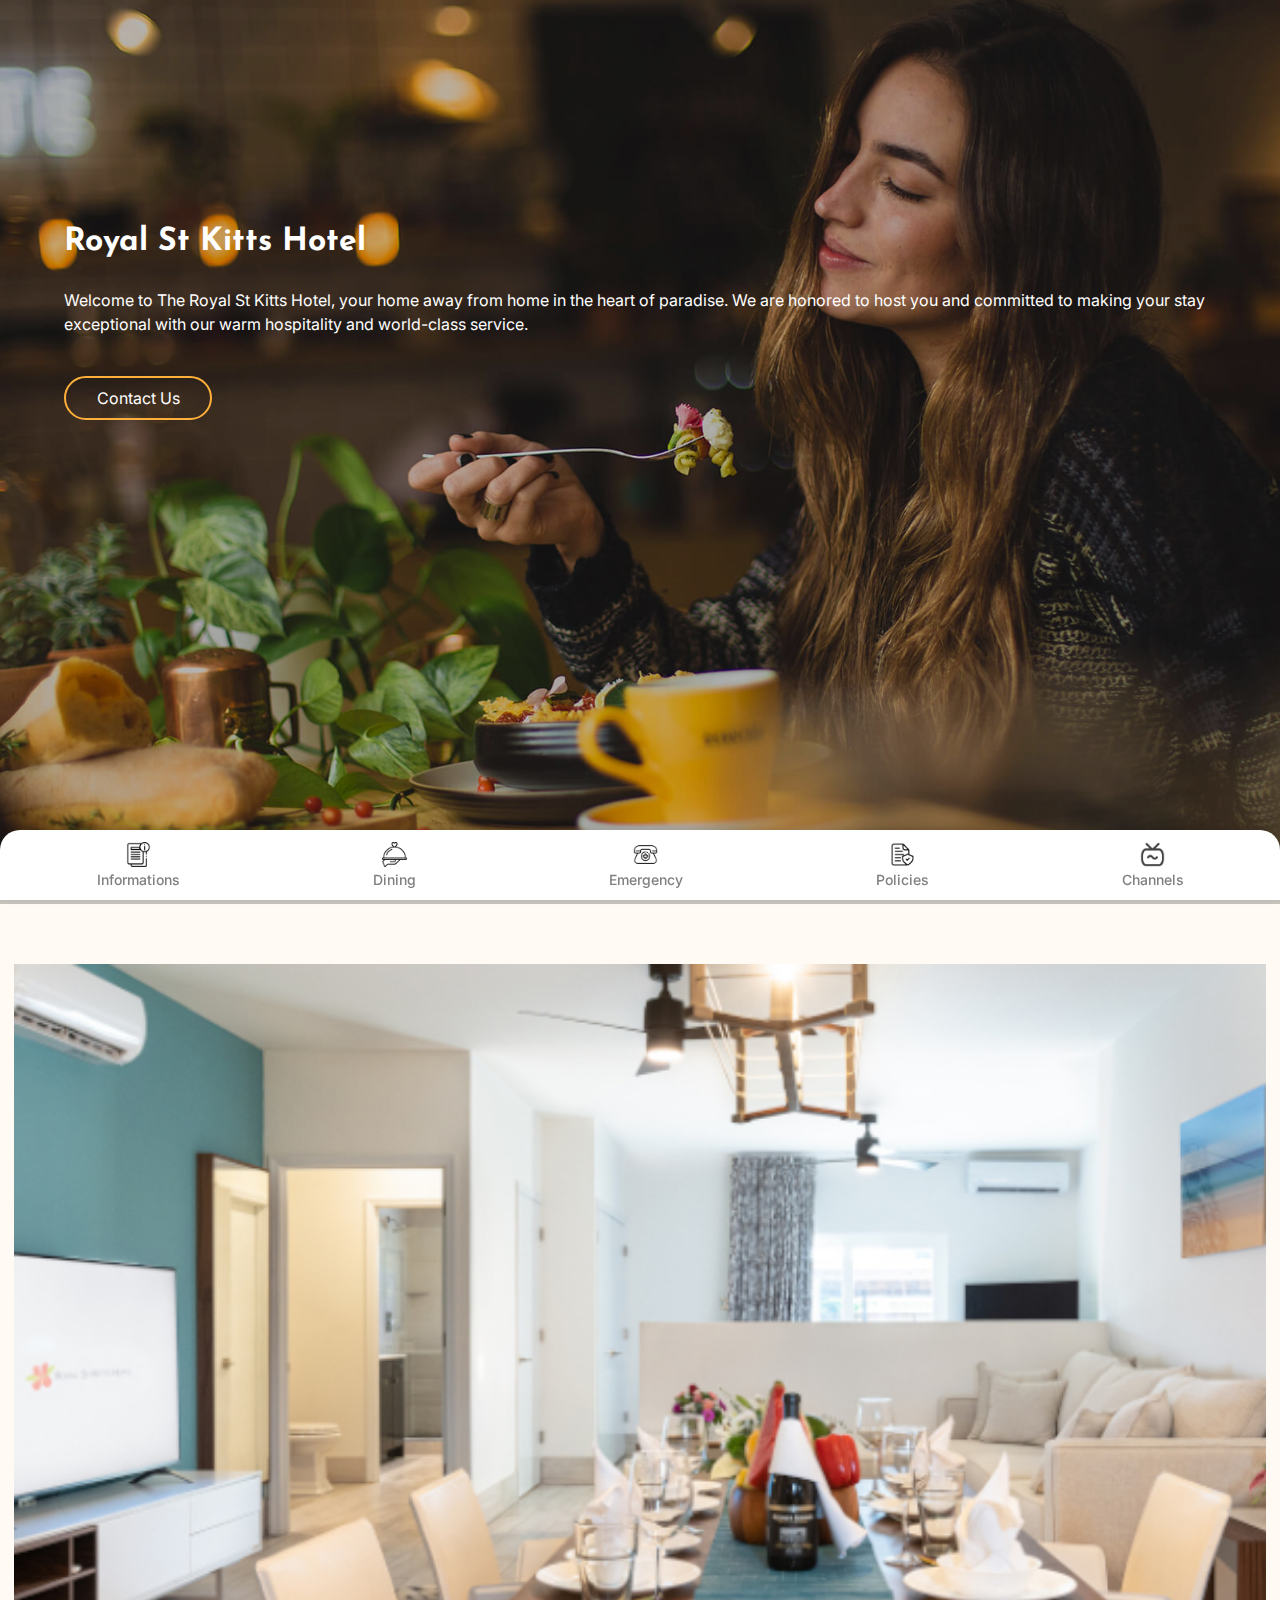
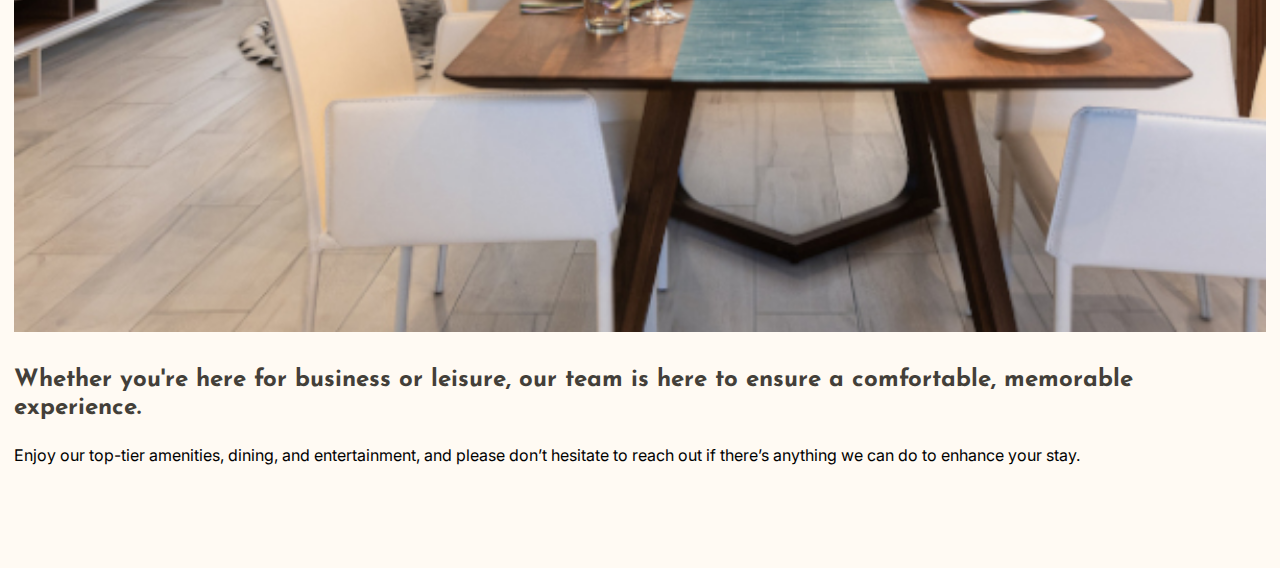
==== index.html @ 3b456466 "Added HTML and IMG files" ====
<!DOCTYPE html>
<html lang="en">
<head>
    <meta charset="UTF-8">
    <meta name="viewport" content="width=device-width, initial-scale=1.0">
    <title>Bottom Navigation</title>
    <style>
        @import url('https://fonts.googleapis.com/css2?family=Inter:ital,opsz,wght@0,14..32,100..900;1,14..32,100..900&family=Josefin+Sans:ital,wght@0,100..700;1,100..700&display=swap');
        * {
            margin: 0;
            padding: 0;
            box-sizing: border-box;
        }

        p{
            line-height: 26px;
        }
        body {
            font-family: "Inter", serif;
            display: flex;
            flex-direction: column;
            justify-content: flex-end;
            min-height: 100vh;
            background-color:#fffaf3;
            padding-bottom: 40px;
        }
        h1,h2,h3,h4{
            font-family: "Josefin Sans", serif;
        }

        .bottom-nav {
            position: fixed;
            bottom: 0;
            left: 0;
            width: 100%;
            background: white;
            display: flex;
            justify-content: space-around;
            align-items: center;
            padding: 12px 0;
            box-shadow: 0 -2px 10px rgba(0, 0, 0, 0.1);
            border-radius: 20px 20px 0 0;
        }

        .nav-item {
            display: flex;
            flex-direction: column;
            align-items: center;
            text-decoration: none;
            color: gray;
            font-size: 14px;
            font-weight: 500;
        }

        .nav-item img {
            width: 25px;
            height: auto;
            margin-bottom: 4px;
        }

        .active {
            color: black;
            font-weight: bold;
        }
        .banner img{
            height: 100vh;
            width: 100%;
            object-fit: cover;
        }
        .banner {
    position: relative;
}

.banner:before {
    position: absolute;
    width: 100%;
    height: 100%;
    content: '';
    background-color: #00000038;
}

.banner .text-container {
    position: absolute;
    top: 25%;
    left: 5%;
    right: 5%;
    color: #ffff;
}

.banner .text-container h1 {
    margin-bottom: 30px;
}
.banner .text-container p {
    line-height: 24px;
    margin-bottom: 40px;
}
a.primary-btn {
    border: solid 2px #ffb03b;
    padding: 10px 24px;
    color: #fff;
    text-decoration: none;
    border-radius: 26px;
    min-width: 148px;
    display: inline-block;
    text-align: center;
}
.about {
    padding: 60px 14px;
}
.about img {
    width: 100%;
    margin-bottom: 30px;
}

.about h2 {
    line-height: 28px;
    color: #433f39;
    margin-bottom: 20px;
}
    </style>
</head>
<body>

    <div class="banner">
        <img src="./img/banner.jpg" alt="">
        <div class="text-container">
            <h1>Royal St  Kitts Hotel</h1>
            <p>Welcome to The Royal St  Kitts Hotel, your home away from home in the heart of paradise. We are honored to host you and committed to making your stay exceptional with our warm hospitality and world-class service.</p>
            <a class="primary-btn" href="#">Contact Us</a>
        </div>
    </div>
    <div class="bottom-nav">
        <a href="#" class="nav-item">
            <img src="/img/info.png" alt="">
                          <span>Informations</span>
        </a>
        <a href="#" class="nav-item">
            <img src="/img/dinner.png" alt="">
              
            <span>Dining</span>
        </a>
        <a href="#" class="nav-item">
            <img src="/img/emergency.png" alt="">
            <span>Emergency</span>
        </a>
        <a href="#" class="nav-item">
            <img src="/img/insurance.png" alt="">
            <span>Policies</span>
        </a>
        <a href="#" class="nav-item">
            <img src="/img/tv.png" alt="">
            <span>Channels</span>
        </a>
    </div>

    <div class="about">
        <img src="/img/about.jpg" alt="">
        <h2>Whether you're here for business or leisure, our team is here to ensure a comfortable, memorable experience. 
        </h2>
        <p>Enjoy our top-tier amenities, dining, and entertainment, and please don’t hesitate to reach out if there’s anything we can do to enhance your stay.</p>
    </div>

</body>
</html>
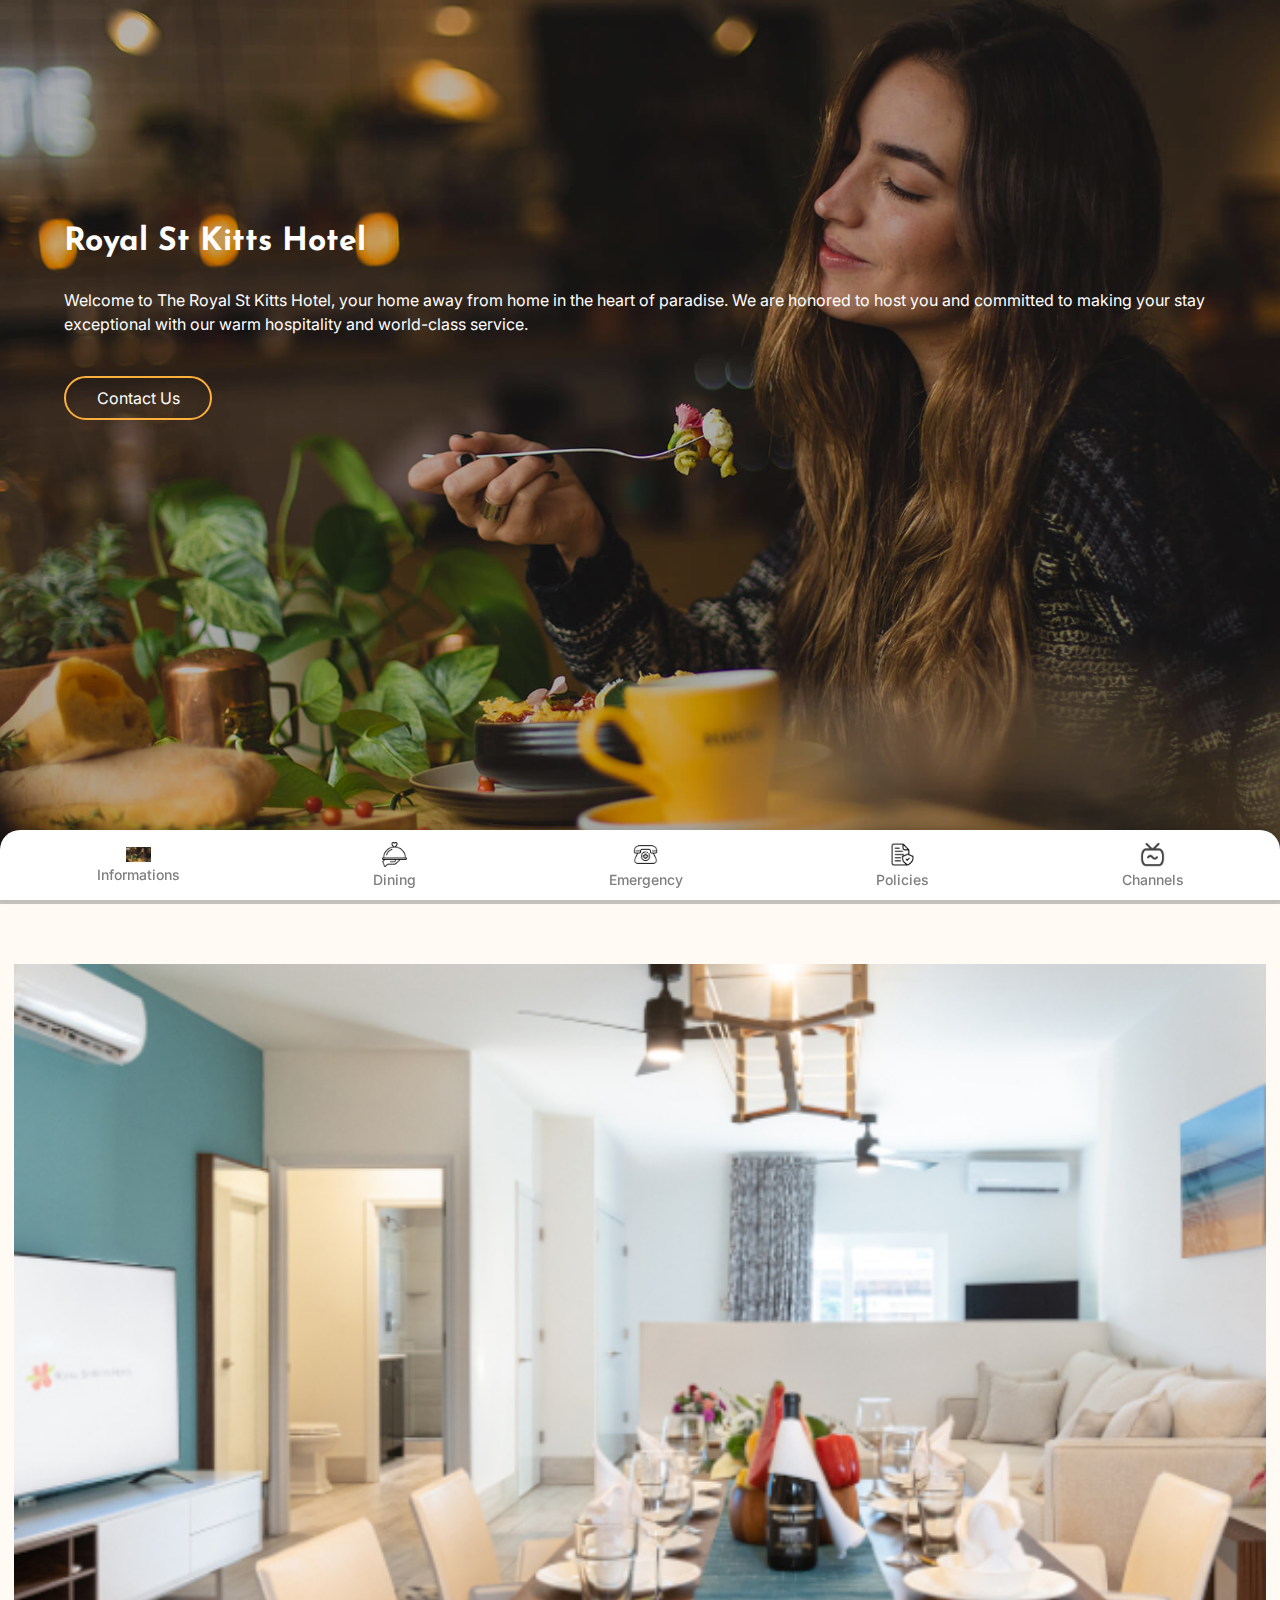
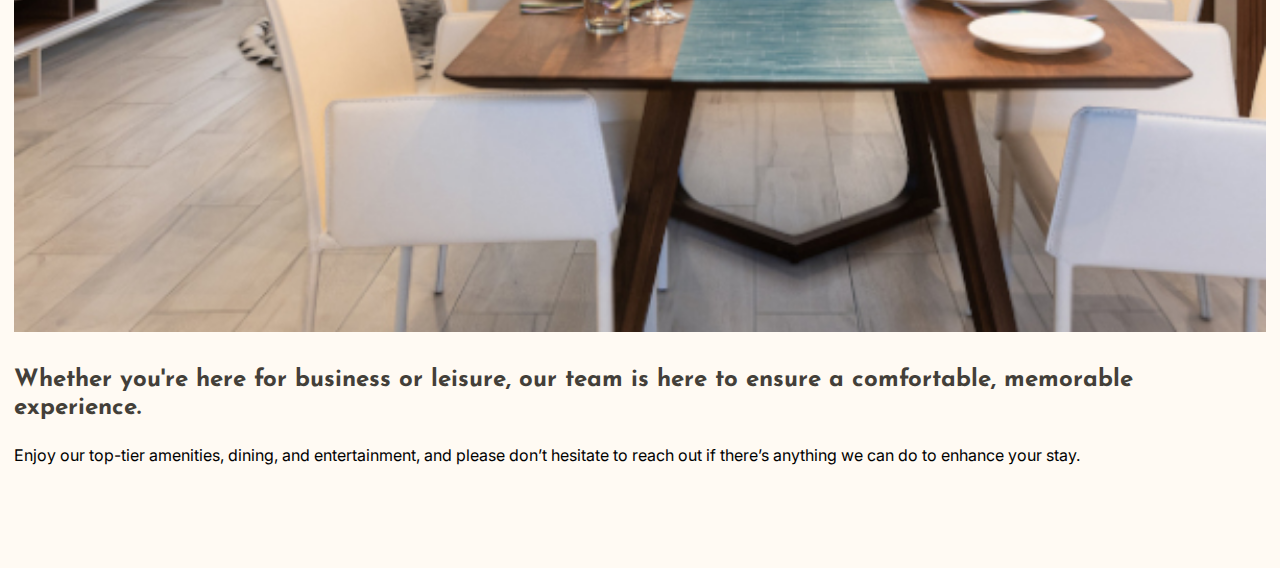
==== commit 750d7665: "Update index.html" ====
--- a/index.html
+++ b/index.html
@@ -122,7 +122,7 @@
 <body>
 
     <div class="banner">
-        <img src="./img/banner.jpg" alt="">
+        <img src="img/banner.jpg" alt="">
         <div class="text-container">
             <h1>Royal St  Kitts Hotel</h1>
             <p>Welcome to The Royal St  Kitts Hotel, your home away from home in the heart of paradise. We are honored to host you and committed to making your stay exceptional with our warm hospitality and world-class service.</p>
@@ -131,30 +131,30 @@
     </div>
     <div class="bottom-nav">
         <a href="#" class="nav-item">
-            <img src="/img/info.png" alt="">
+            <img src="img/banner.jpg" alt="">
                           <span>Informations</span>
         </a>
         <a href="#" class="nav-item">
-            <img src="/img/dinner.png" alt="">
+            <img src="img/dinner.png" alt="">
               
             <span>Dining</span>
         </a>
         <a href="#" class="nav-item">
-            <img src="/img/emergency.png" alt="">
+            <img src="img/emergency.png" alt="">
             <span>Emergency</span>
         </a>
         <a href="#" class="nav-item">
-            <img src="/img/insurance.png" alt="">
+            <img src="img/insurance.png" alt="">
             <span>Policies</span>
         </a>
         <a href="#" class="nav-item">
-            <img src="/img/tv.png" alt="">
+            <img src="img/tv.png" alt="">
             <span>Channels</span>
         </a>
     </div>
 
     <div class="about">
-        <img src="/img/about.jpg" alt="">
+        <img src="img/about.jpg" alt="">
         <h2>Whether you're here for business or leisure, our team is here to ensure a comfortable, memorable experience. 
         </h2>
         <p>Enjoy our top-tier amenities, dining, and entertainment, and please don’t hesitate to reach out if there’s anything we can do to enhance your stay.</p>
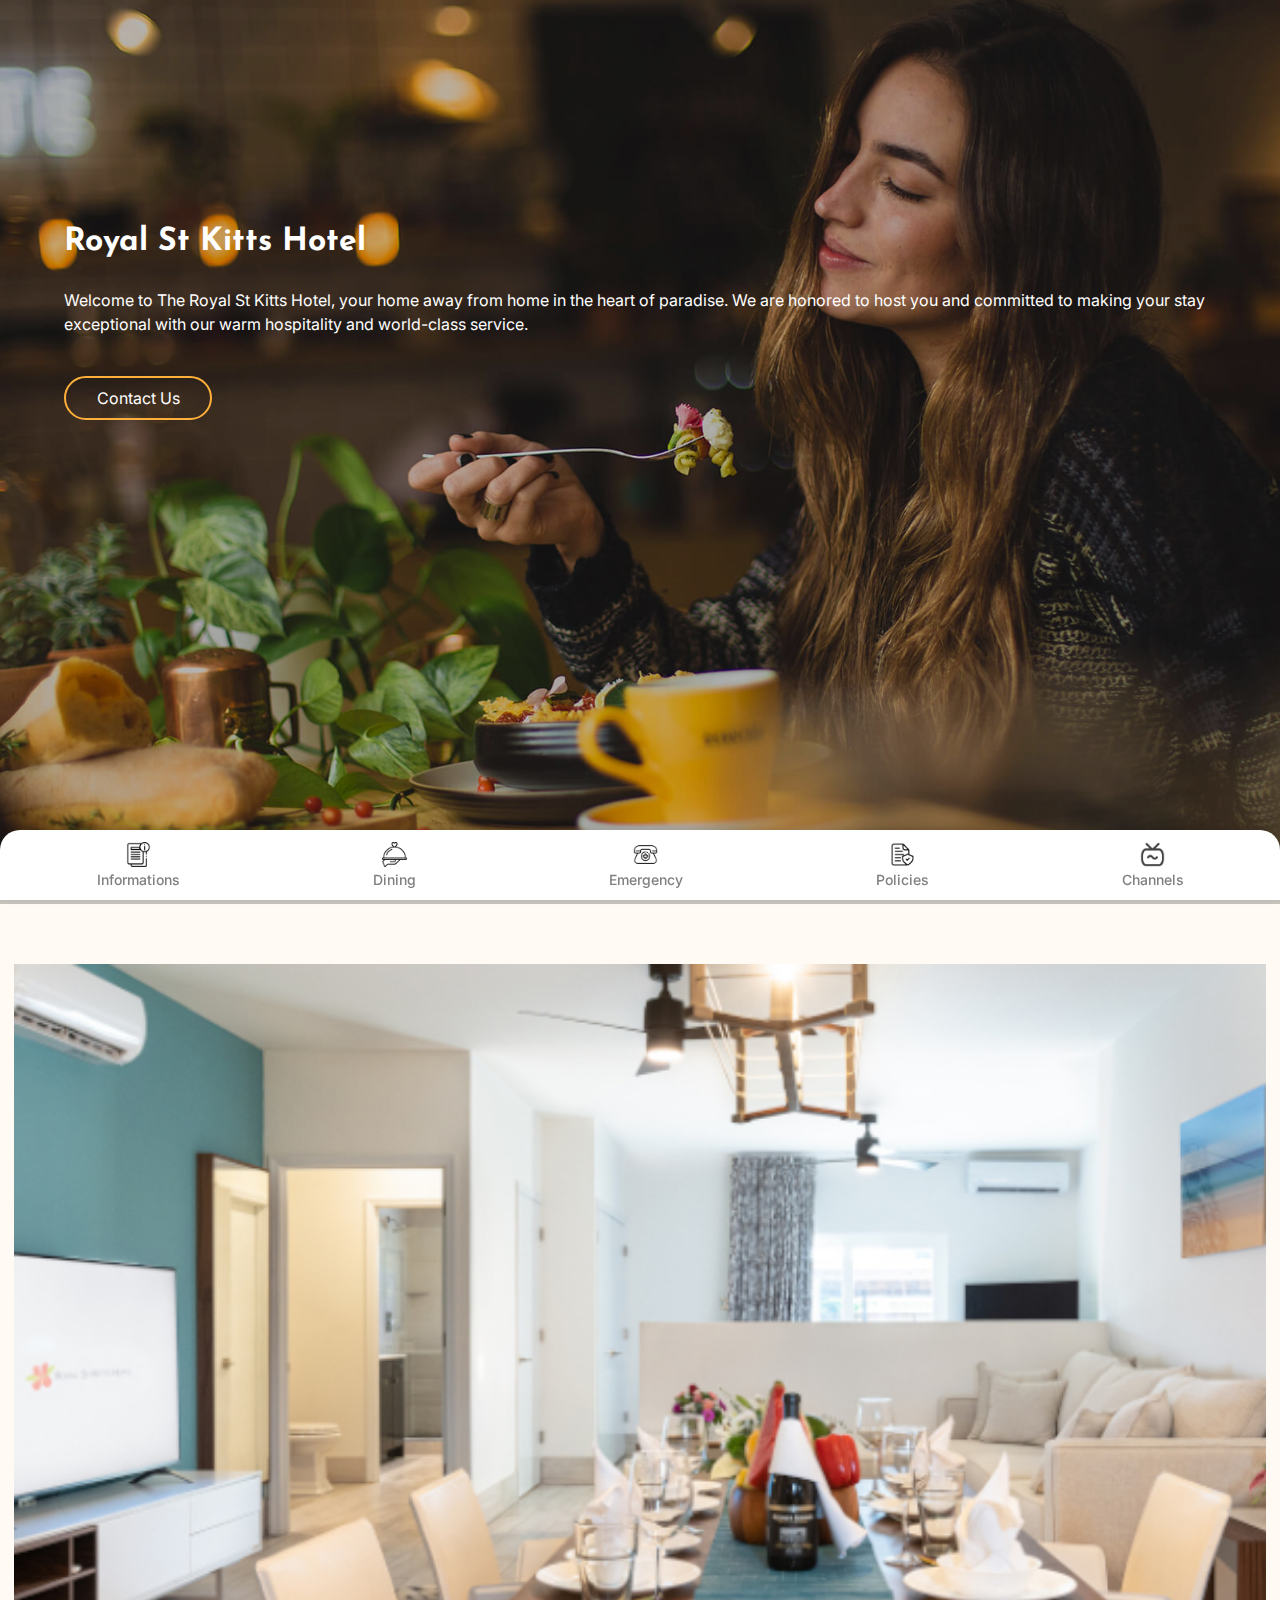
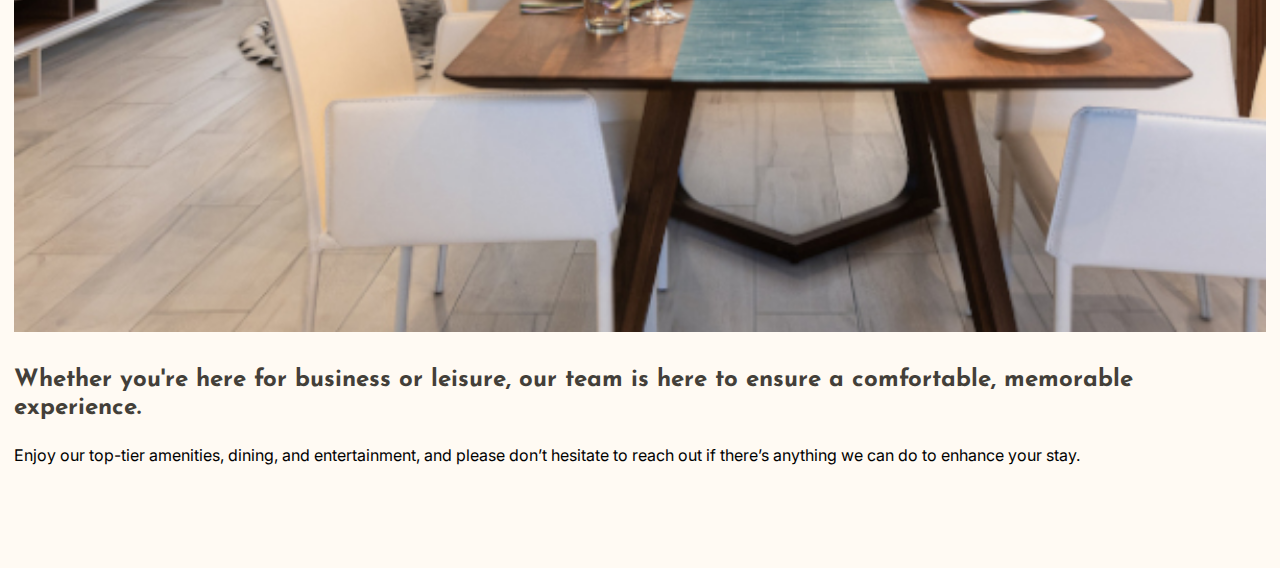
==== commit 7a1e3107: "Update index.html" ====
--- a/index.html
+++ b/index.html
@@ -131,7 +131,7 @@
     </div>
     <div class="bottom-nav">
         <a href="#" class="nav-item">
-            <img src="img/banner.jpg" alt="">
+            <img src="img/info.png" alt="">
                           <span>Informations</span>
         </a>
         <a href="#" class="nav-item">
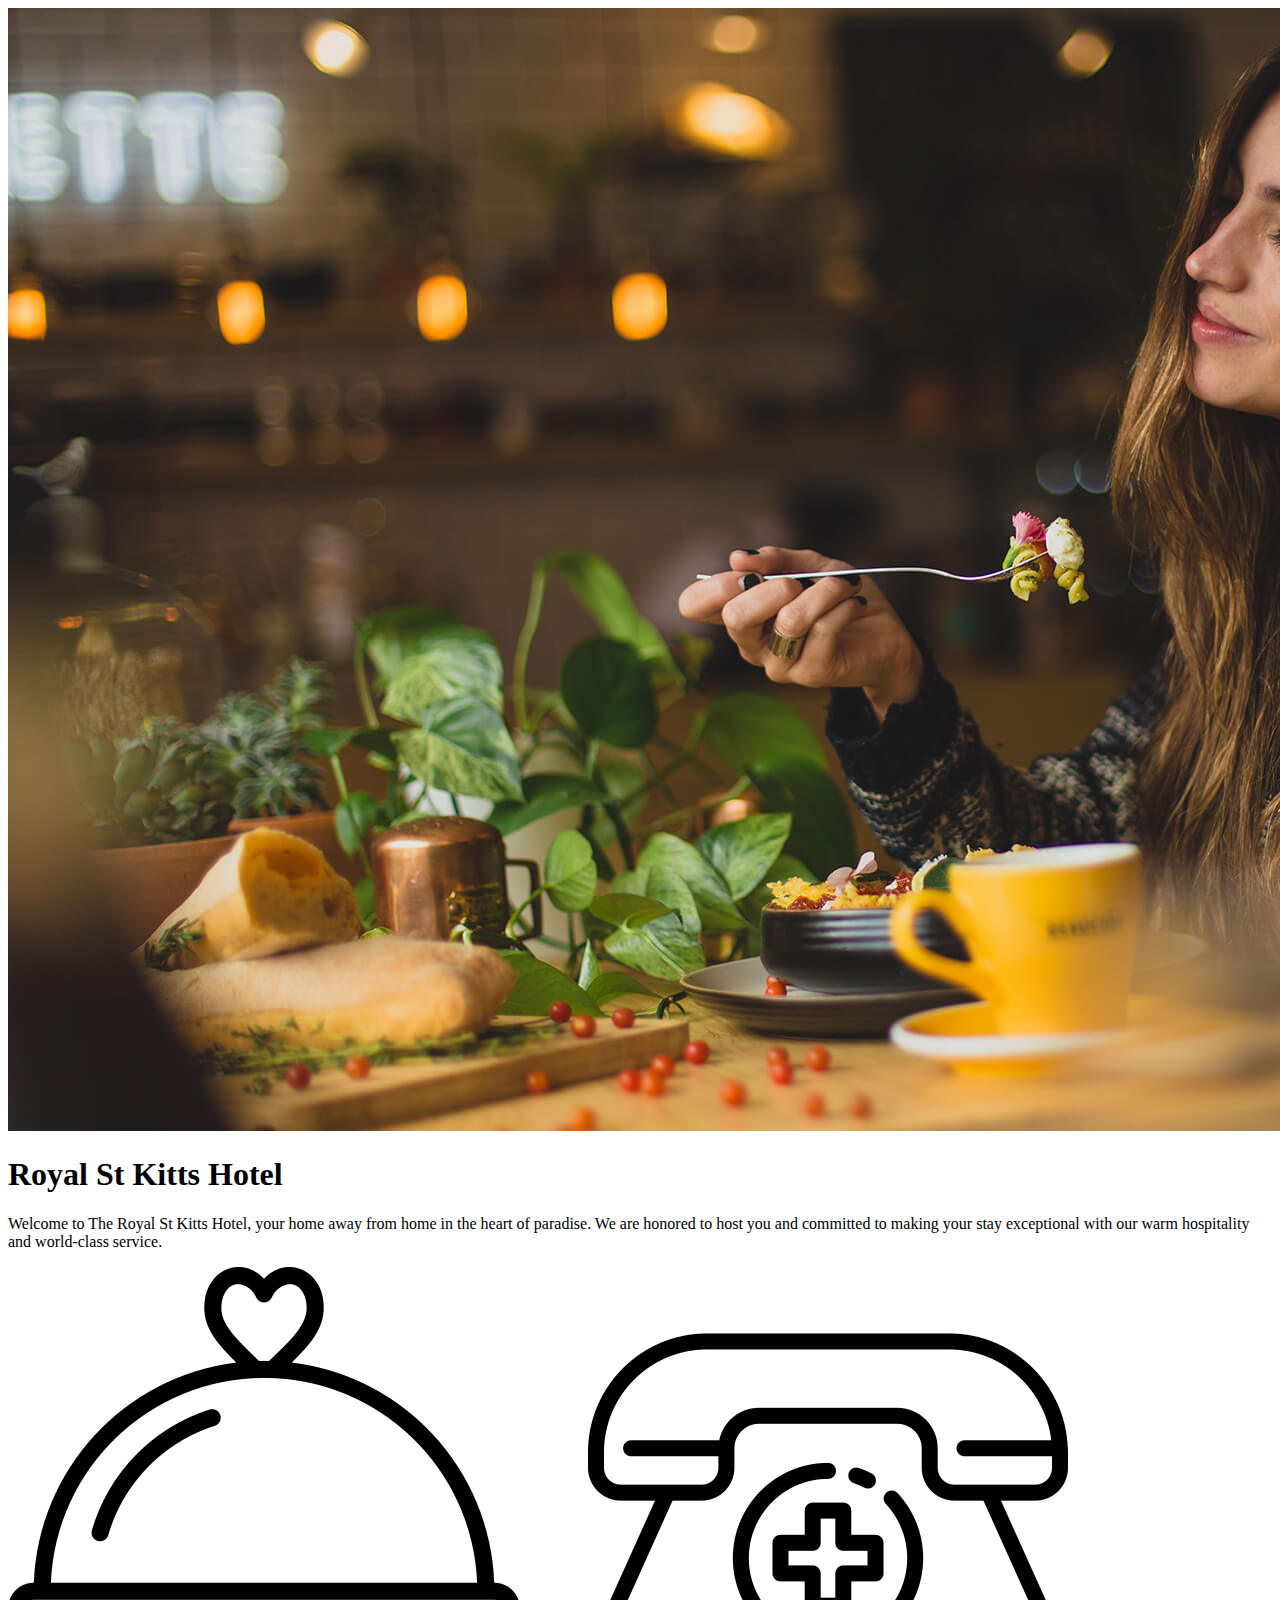
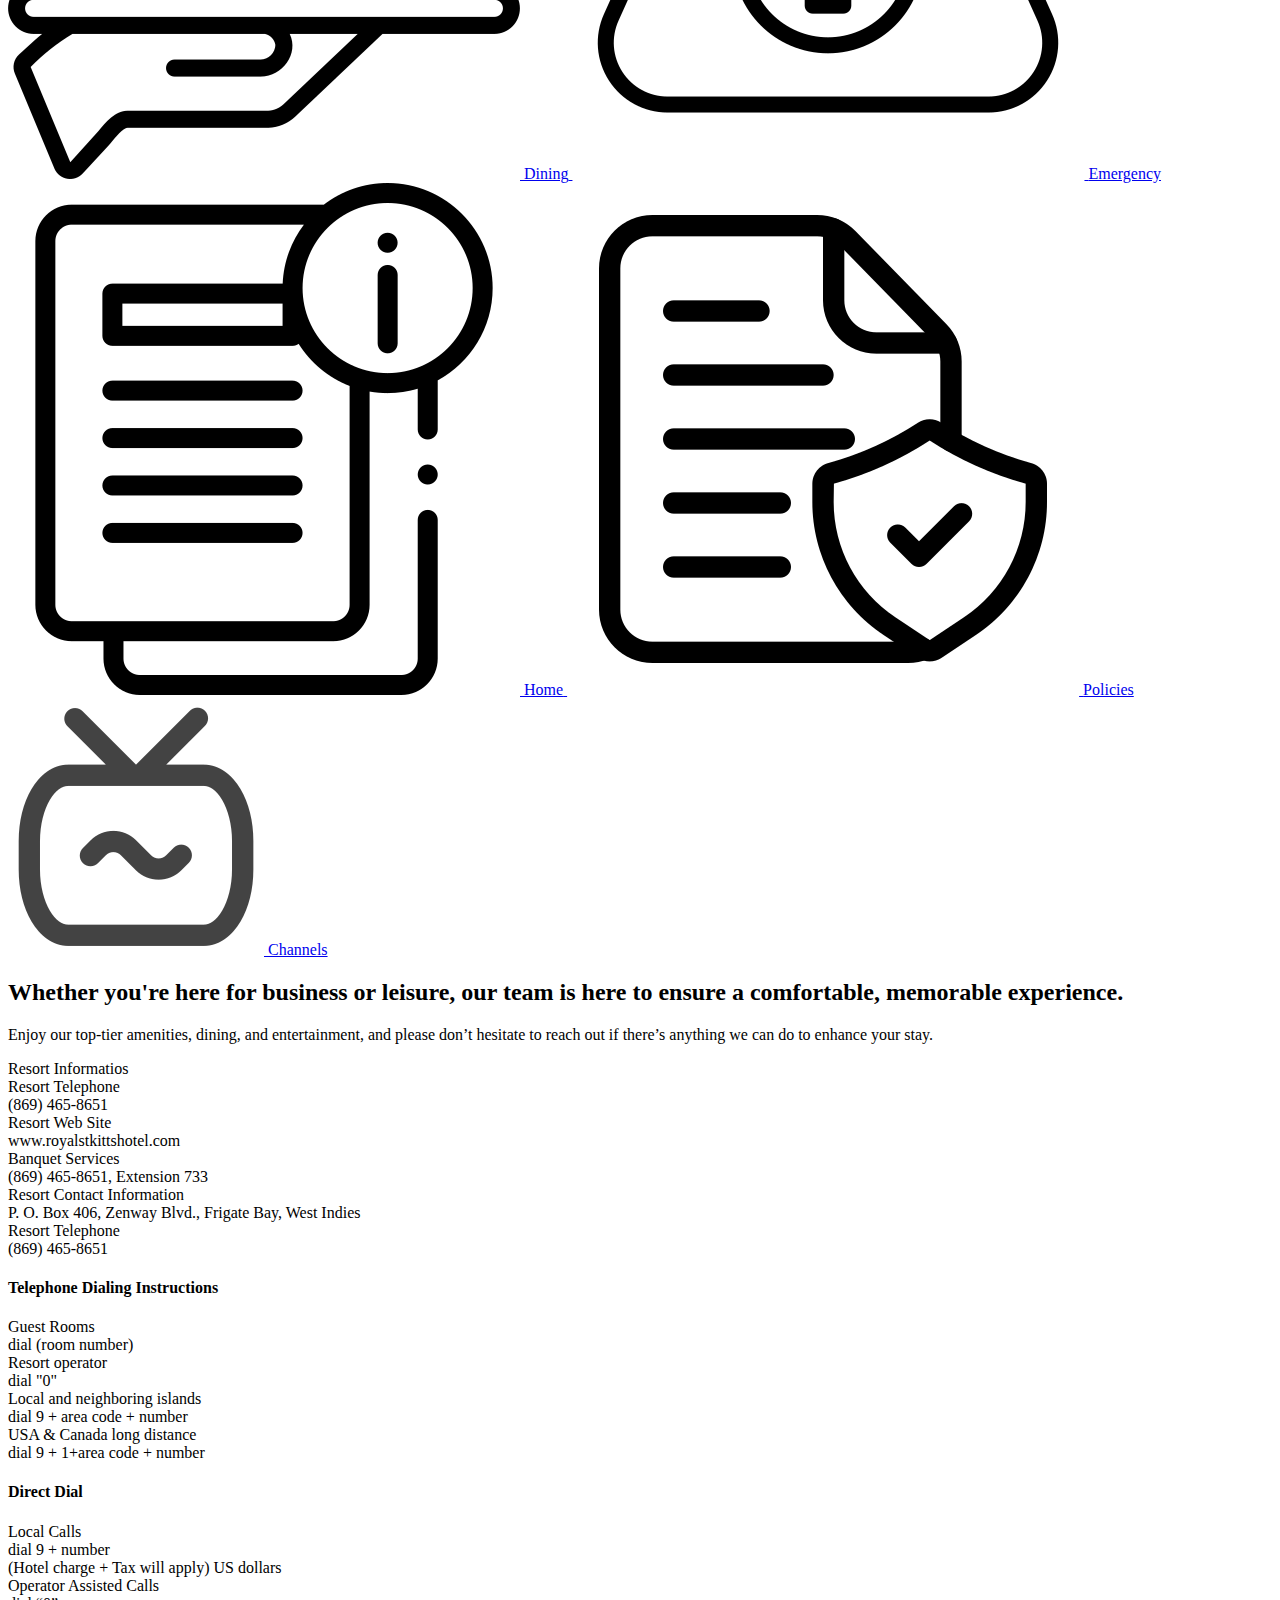
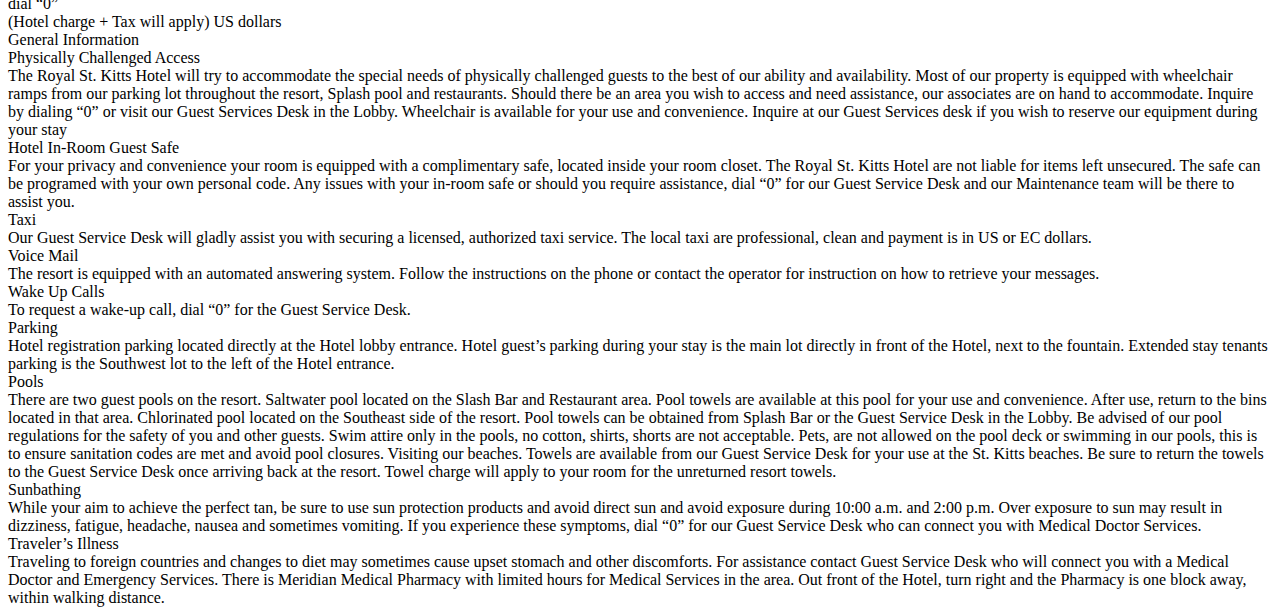
==== commit 17a174ae: "Add files via upload" ====
--- a/index.html
+++ b/index.html
@@ -4,161 +4,184 @@
     <meta charset="UTF-8">
     <meta name="viewport" content="width=device-width, initial-scale=1.0">
     <title>Bottom Navigation</title>
-    <style>
-        @import url('https://fonts.googleapis.com/css2?family=Inter:ital,opsz,wght@0,14..32,100..900;1,14..32,100..900&family=Josefin+Sans:ital,wght@0,100..700;1,100..700&display=swap');
-        * {
-            margin: 0;
-            padding: 0;
-            box-sizing: border-box;
-        }
-
-        p{
-            line-height: 26px;
-        }
-        body {
-            font-family: "Inter", serif;
-            display: flex;
-            flex-direction: column;
-            justify-content: flex-end;
-            min-height: 100vh;
-            background-color:#fffaf3;
-            padding-bottom: 40px;
-        }
-        h1,h2,h3,h4{
-            font-family: "Josefin Sans", serif;
-        }
-
-        .bottom-nav {
-            position: fixed;
-            bottom: 0;
-            left: 0;
-            width: 100%;
-            background: white;
-            display: flex;
-            justify-content: space-around;
-            align-items: center;
-            padding: 12px 0;
-            box-shadow: 0 -2px 10px rgba(0, 0, 0, 0.1);
-            border-radius: 20px 20px 0 0;
-        }
-
-        .nav-item {
-            display: flex;
-            flex-direction: column;
-            align-items: center;
-            text-decoration: none;
-            color: gray;
-            font-size: 14px;
-            font-weight: 500;
-        }
-
-        .nav-item img {
-            width: 25px;
-            height: auto;
-            margin-bottom: 4px;
-        }
-
-        .active {
-            color: black;
-            font-weight: bold;
-        }
-        .banner img{
-            height: 100vh;
-            width: 100%;
-            object-fit: cover;
-        }
-        .banner {
-    position: relative;
-}
-
-.banner:before {
-    position: absolute;
-    width: 100%;
-    height: 100%;
-    content: '';
-    background-color: #00000038;
-}
-
-.banner .text-container {
-    position: absolute;
-    top: 25%;
-    left: 5%;
-    right: 5%;
-    color: #ffff;
-}
-
-.banner .text-container h1 {
-    margin-bottom: 30px;
-}
-.banner .text-container p {
-    line-height: 24px;
-    margin-bottom: 40px;
-}
-a.primary-btn {
-    border: solid 2px #ffb03b;
-    padding: 10px 24px;
-    color: #fff;
-    text-decoration: none;
-    border-radius: 26px;
-    min-width: 148px;
-    display: inline-block;
-    text-align: center;
-}
-.about {
-    padding: 60px 14px;
-}
-.about img {
-    width: 100%;
-    margin-bottom: 30px;
-}
-
-.about h2 {
-    line-height: 28px;
-    color: #433f39;
-    margin-bottom: 20px;
-}
-    </style>
+    <link rel="stylesheet" href="./css/style.css">
 </head>
 <body>
 
     <div class="banner">
-        <img src="img/banner.jpg" alt="">
+        <img src="./img/banner.jpg" alt="">
         <div class="text-container">
             <h1>Royal St  Kitts Hotel</h1>
             <p>Welcome to The Royal St  Kitts Hotel, your home away from home in the heart of paradise. We are honored to host you and committed to making your stay exceptional with our warm hospitality and world-class service.</p>
-            <a class="primary-btn" href="#">Contact Us</a>
         </div>
     </div>
     <div class="bottom-nav">
+        
         <a href="#" class="nav-item">
-            <img src="img/info.png" alt="">
-                          <span>Informations</span>
-        </a>
-        <a href="#" class="nav-item">
-            <img src="img/dinner.png" alt="">
+            <img src="./img/dinner.png" alt="">
               
             <span>Dining</span>
         </a>
         <a href="#" class="nav-item">
-            <img src="img/emergency.png" alt="">
+            <img src="./img/emergency.png" alt="">
             <span>Emergency</span>
         </a>
+        <a href="./index.html" class="nav-item">
+            <img src="./img/info.png" alt="">
+                          <span>Home</span>
+        </a>
         <a href="#" class="nav-item">
-            <img src="img/insurance.png" alt="">
+            <img src="./img/insurance.png" alt="">
             <span>Policies</span>
         </a>
         <a href="#" class="nav-item">
-            <img src="img/tv.png" alt="">
+            <img src="./img/tv.png" alt="">
             <span>Channels</span>
         </a>
     </div>
 
     <div class="about">
-        <img src="img/about.jpg" alt="">
         <h2>Whether you're here for business or leisure, our team is here to ensure a comfortable, memorable experience. 
         </h2>
         <p>Enjoy our top-tier amenities, dining, and entertainment, and please don’t hesitate to reach out if there’s anything we can do to enhance your stay.</p>
     </div>
 
+    <section class="information info-text-center">
+        <div class="container">
+          <div class="header">Resort Informatios</div>
+  
+          <div class="card">
+            <div class="title">Resort Telephone</div>
+            <div class="info">(869) 465-8651</div>
+          </div>
+          <div class="card">
+            <div class="title">Resort Web Site</div>
+            <div class="info">www.royalstkittshotel.com</div>
+          </div>
+          <div class="card">
+            <div class="title">Banquet Services</div>
+            <div class="info">(869) 465-8651, Extension 733</div>
+          </div>
+          <div class="card">
+            <div class="title">Resort Contact Information</div>
+            <div class="info">
+              P. O. Box 406, Zenway Blvd., Frigate Bay, West Indies
+            </div>
+          </div>
+          <div class="card">
+            <div class="title">Resort Telephone</div>
+            <div class="info">(869) 465-8651</div>
+          </div>
+          <h4>Telephone Dialing Instructions</h4>
+          <div class="card">
+            <div class="title">Guest Rooms</div>
+            <div class="info">dial (room number)</div>
+          </div>
+          <div class="card">
+            <div class="title">Resort operator</div>
+            <div class="info">dial "0"</div>
+          </div>
+          <div class="card">
+            <div class="title">Local and neighboring islands</div>
+            <div class="info">dial 9 + area code + number</div>
+          </div>
+          <div class="card">
+            <div class="title">USA & Canada long distance</div>
+            <div class="info">dial 9 + 1+area code + number</div>
+          </div>
+          <h4>Direct Dial</h4>
+          <div class="card">
+            <div class="title">Local Calls</div>
+            <div class="info">dial 9 + number</div>
+            <div class="info">(Hotel charge + Tax will apply) US dollars</div>
+          </div>
+  
+          <div class="card">
+            <div class="title">Operator Assisted Calls</div>
+            <div class="info">dial “0”</div>
+            <div class="info">(Hotel charge + Tax will apply) US dollars</div>
+          </div>
+        </div>
+      </section>
+      <section class="information info-text-center">
+        <div class="container">
+          <div class="header">General Information</div>
+  
+          <div class="card">
+            <div class="title">Physically Challenged Access</div>
+            <div class="info">
+              The Royal St. Kitts Hotel will try to accommodate the special needs
+              of physically challenged guests to the best of our ability and
+              availability. Most of our property is equipped with wheelchair ramps
+              from our parking lot throughout the resort, Splash pool and
+              restaurants. Should there be an area you wish to access and need
+              assistance, our associates are on hand to accommodate. Inquire by
+              dialing “0” or visit our Guest Services Desk in the Lobby.
+              Wheelchair is available for your use and convenience. Inquire at our
+              Guest Services desk if you wish to reserve our equipment during your
+              stay
+            </div>
+          </div>
+          <div class="card">
+              <div class="title">Hotel In-Room Guest Safe</div>
+              <div class="info">
+                  For your privacy and convenience your room is equipped with a complimentary safe, located inside your room closet. The Royal St. Kitts Hotel are not liable for items left unsecured. The safe can be programed with your own personal code. Any issues with your in-room safe or should you require assistance, dial “0” for our Guest Service Desk and our Maintenance team will be there to assist you.
+              </div>
+          </div>
+          <div class="card">
+              <div class="title">Taxi</div>
+              <div class="info">
+                  Our Guest Service Desk will gladly assist you with securing a licensed, authorized taxi service. The local taxi are professional, clean and payment is in US or EC dollars.            </div>
+          </div>
+          <div class="card">
+              <div class="title">Voice Mail</div>
+              <div class="info">
+                  The resort is equipped with an automated answering system. Follow the instructions on the phone or contact the operator for instruction on how to retrieve your messages.        </div>
+          </div>
+          <div class="card">
+              <div class="title">Wake Up Calls</div>
+              <div class="info">
+                  To request a wake-up call, dial “0” for the Guest Service Desk.
+              </div>
+          </div>
+          <div class="card">
+              <div class="title">Parking</div>
+              <div class="info">
+                  Hotel registration parking located directly at the Hotel lobby entrance. Hotel guest’s parking during your stay is the main lot directly in front of the Hotel, next to the fountain. Extended stay tenants parking is the Southwest lot to the left of the Hotel entrance.
+              </div>
+          </div>
+          <div class="card">
+              <div class="title">Pools</div>
+              <div class="info">
+                  There are two guest pools on the resort.
+  
+  Saltwater pool located on the Slash Bar and Restaurant area. Pool towels are available at this pool for your use and convenience. After use, return to the bins located in that area.
+  
+  Chlorinated pool located on the Southeast side of the resort. Pool towels can be obtained from Splash Bar or the Guest Service Desk in the Lobby.
+  
+  Be advised of our pool regulations for the safety of you and other guests. Swim attire only in the pools, no cotton, shirts, shorts are not acceptable.
+  
+  Pets, are not allowed on the pool deck or swimming in our pools, this is to ensure sanitation codes are met and avoid pool closures.
+  
+  Visiting our beaches. Towels are available from our Guest Service Desk for your use at the St. Kitts beaches. Be sure to return the towels to the Guest Service Desk once arriving back at the resort. Towel charge will apply to your room for the unreturned resort towels.
+              </div>
+          </div>
+          <div class="card">
+              <div class="title">Sunbathing</div>
+              <div class="info">
+                  While your aim to achieve the perfect tan, be sure to use sun protection products and avoid direct sun and avoid exposure during 10:00 a.m. and 2:00 p.m. Over exposure to sun may result in dizziness, fatigue, headache, nausea and sometimes vomiting. If you experience these symptoms, dial “0” for our Guest Service Desk who can connect you with Medical Doctor Services.
+              </div>
+          </div>
+          <div class="card">
+              <div class="title">Traveler’s Illness</div>
+              <div class="info">
+                  Traveling to foreign countries and changes to diet may sometimes cause upset stomach and other discomforts. For assistance contact Guest Service Desk who will connect you with a Medical Doctor and Emergency Services.
+  
+                  There is Meridian Medical Pharmacy with limited hours for Medical Services in the area. Out front of the Hotel, turn right and the Pharmacy is one block away, within walking distance.
+              </div>
+          </div>
+          
+      </section>
+
 </body>
 </html>
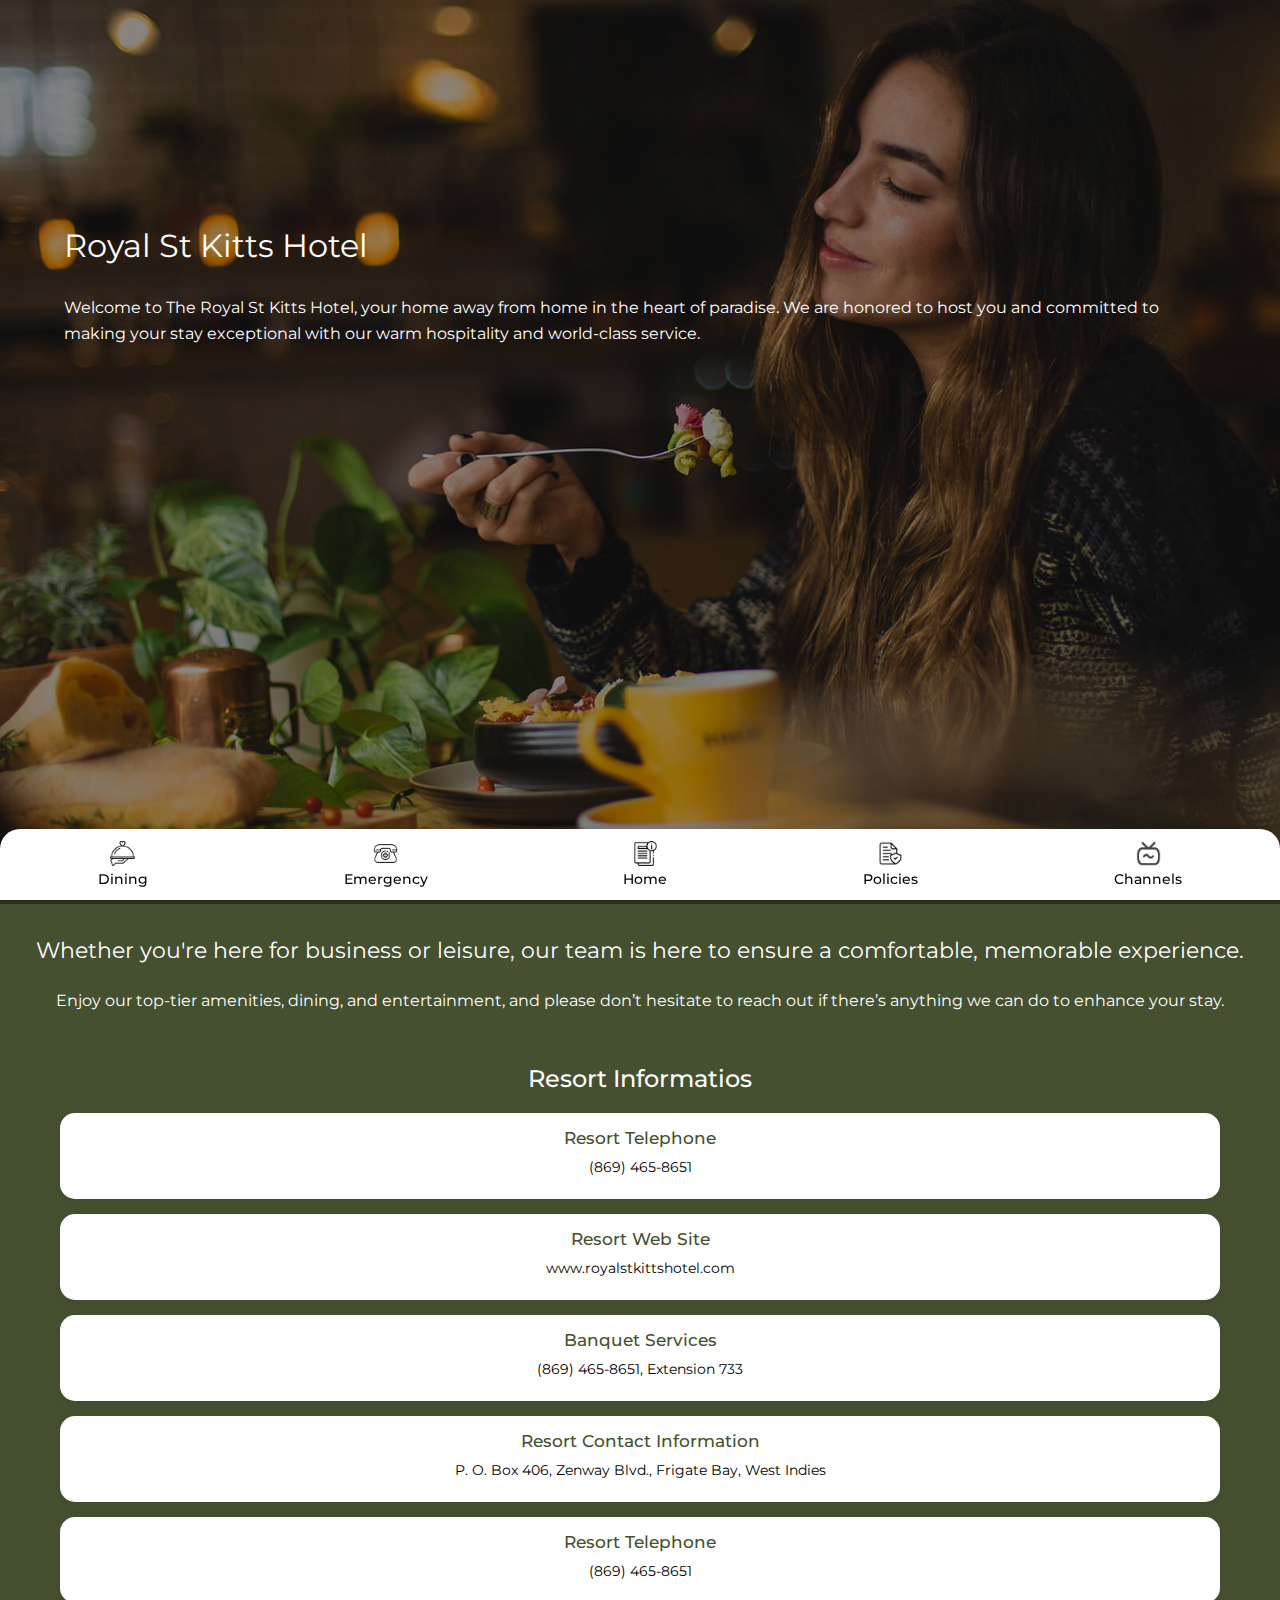
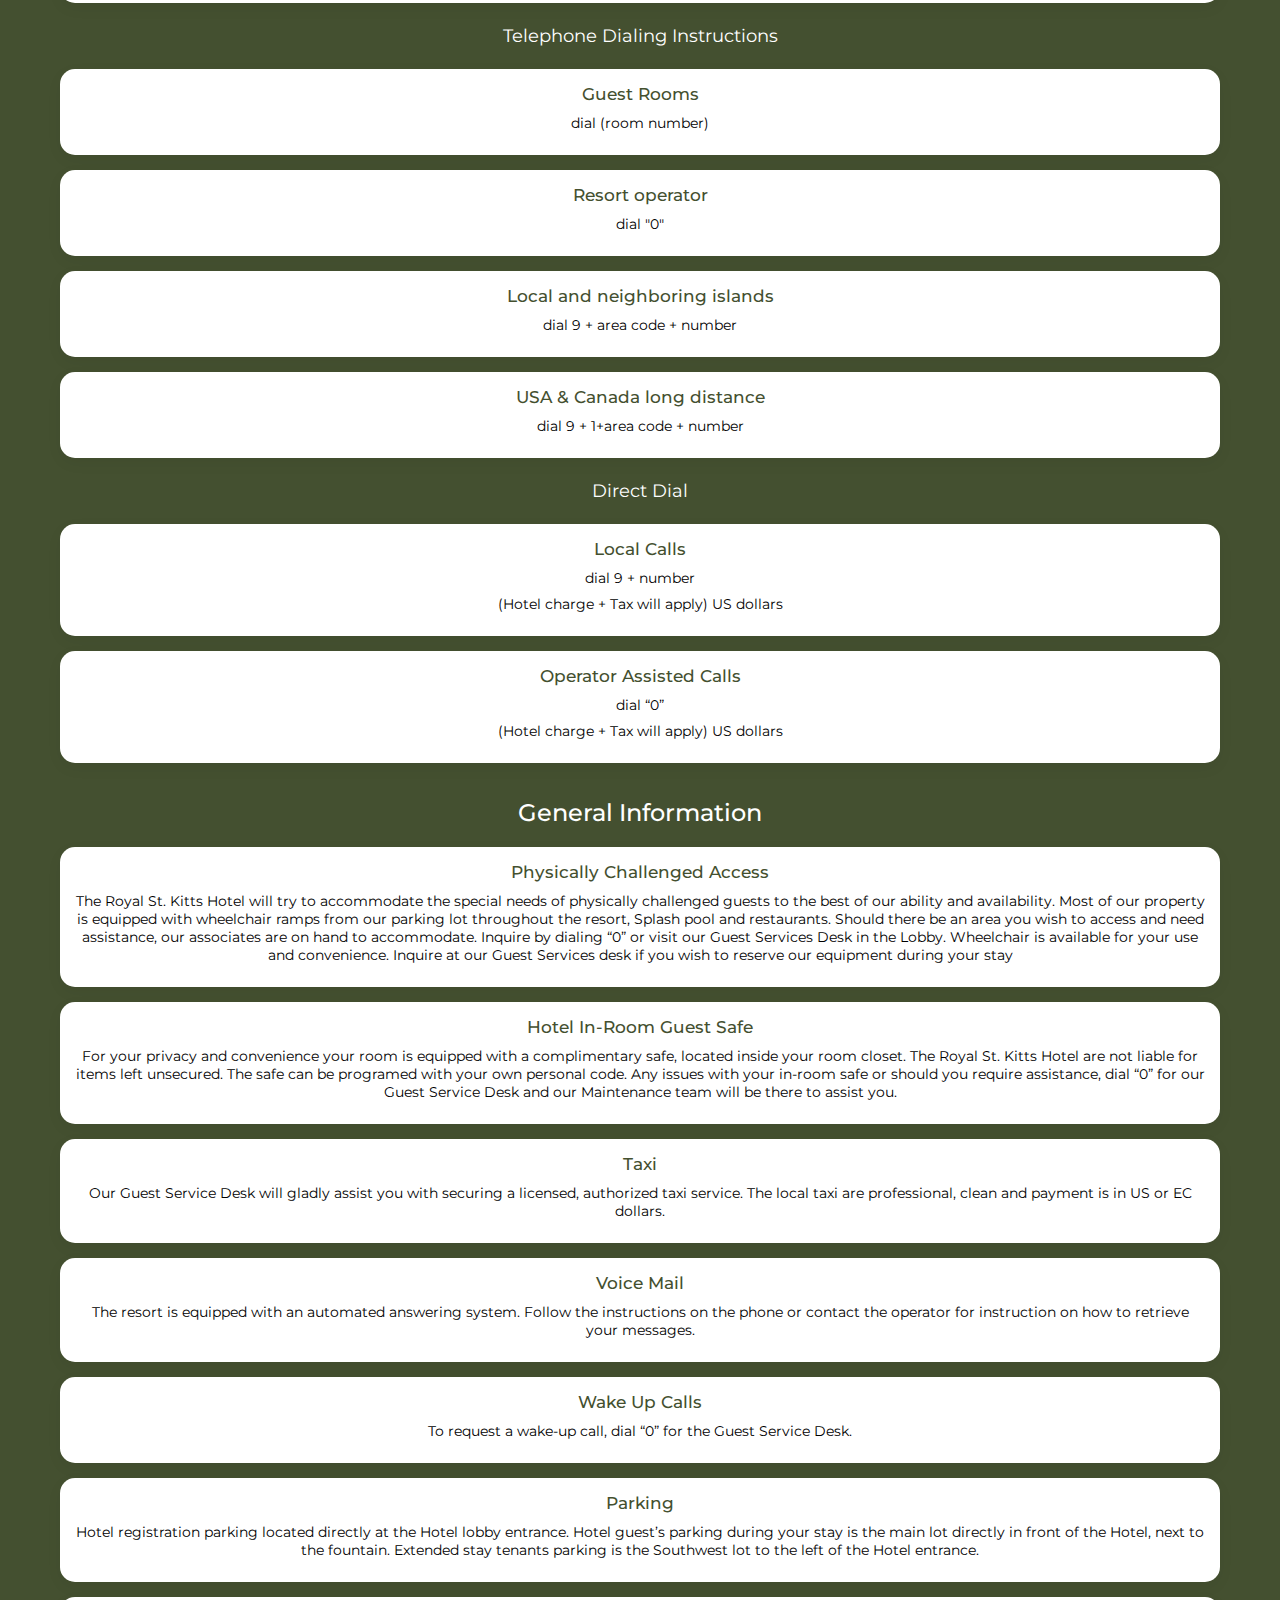
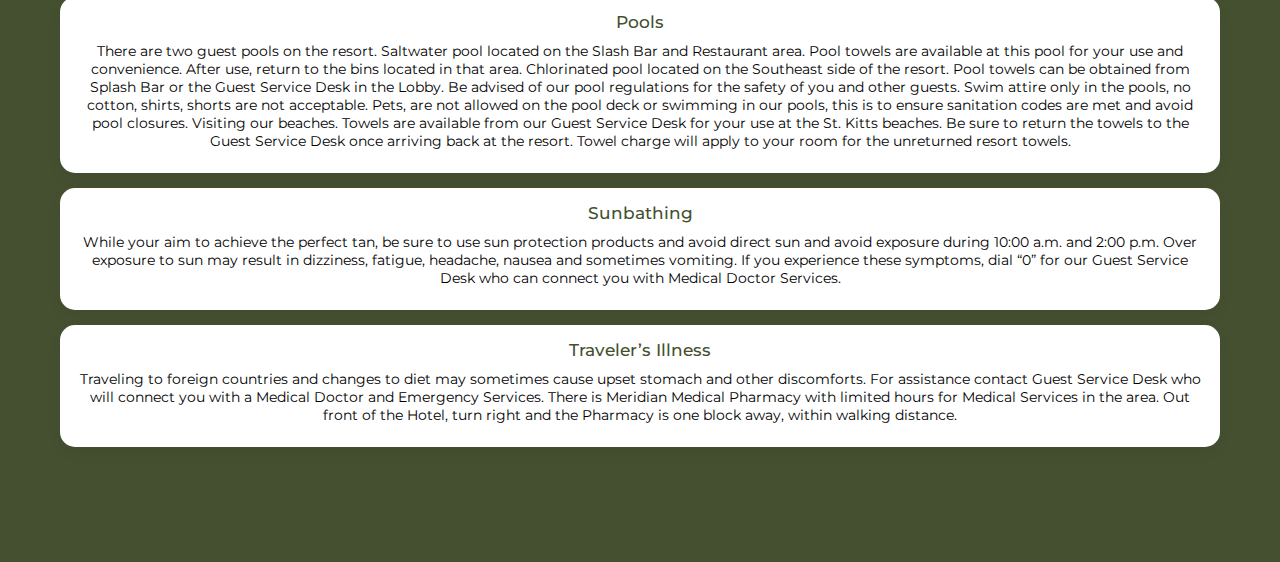
==== commit 8450700b: "Update index.html" ====
--- a/index.html
+++ b/index.html
@@ -4,7 +4,7 @@
     <meta charset="UTF-8">
     <meta name="viewport" content="width=device-width, initial-scale=1.0">
     <title>Bottom Navigation</title>
-    <link rel="stylesheet" href="./css/style.css">
+    <link rel="stylesheet" href="./style.css">
 </head>
 <body>
 
--- a/style.css
+++ b/style.css
@@ -0,0 +1,175 @@
+
+@import url('https://fonts.googleapis.com/css2?family=Montserrat:ital,wght@0,100..900;1,100..900&display=swap');
+* {
+    margin: 0;
+    padding: 0;
+    box-sizing: border-box;
+}
+
+p{
+    line-height: 26px;
+}
+body {
+    font-family: "Montserrat", sans-serif;
+    font-optical-sizing: auto;
+    font-style: normal;
+    display: flex;
+    flex-direction: column;
+    justify-content: flex-end;
+    background-color: #445030;
+    padding-bottom: 100px;
+}
+ h1,h2,h3,h4{
+   font-weight: 400;
+}
+
+.bottom-nav {
+    position: fixed;
+    bottom: 0;
+    left: 50%;
+    width: 100%;
+    background: #ffffff;
+    display: flex;
+    justify-content: space-around;
+    align-items: center;
+    padding: 12px 0;
+    box-shadow: 0 -2px 10px rgba(0, 0, 0, 0.1);
+    border-radius: 20px 20px 0 0;
+    transform: translateX(-50%);
+}
+
+.nav-item {
+    display: flex;
+    flex-direction: column;
+    align-items: center;
+    text-decoration: none;
+    color: #000000;
+    font-size: 14px;
+    font-weight: 500;
+}
+
+.nav-item img {
+    width: 25px;
+    height: auto;
+    margin-bottom: 4px;
+}
+
+.active {
+    color: black;
+    font-weight: bold;
+}
+.banner img{
+    height: 100vh;
+    width: 100%;
+    object-fit: cover;
+}
+.banner {
+position: relative;
+}
+
+.banner:before {position: absolute;width: 100%;height: 100%;content: '';background-color: #00000069;}
+
+.banner .text-container {
+position: absolute;
+top: 25%;
+left: 5%;
+right: 5%;
+color: #ffff;
+}
+
+.banner .text-container h1 {
+margin-bottom: 30px;
+}
+.banner .text-container p {line-height: 26px;margin-bottom: 40px;}
+a.primary-btn {
+border: solid 2px #ffb03b;
+padding: 10px 24px;
+color: #fff;
+text-decoration: none;
+border-radius: 26px;
+min-width: 148px;
+display: inline-block;
+text-align: center;
+}
+.about {padding: 30px 14px;color: #fff;text-align: center;}
+.about img {width: 100%;margin-bottom: 30px;margin-top: 20px;border-radius: 16px;}
+
+.about h2 {line-height: 34px;color: #ffffff;margin-bottom: 20px;font-size: 22px;}
+.banner.innerpage img{
+height: 100px;
+}
+.banner.innerpage h1{margin-bottom: 0;font-size: 26px;}
+.banner.innerpage .text-container{
+margin-bottom: 0;
+top: 50%;
+transform: translateY(-50%);
+text-align: center;
+}
+.banner.innerpage:before{
+background-color: #00000099;
+}
+.container {max-width: 1200px;margin: auto;text-align: center;padding: 0px 20px;}
+.header {text-align: center;font-size: 24px;font-weight: 500;margin-bottom: 20px;color: #ffffff;margin-top: 20px;}
+
+.card {
+background: #ffffff;
+padding: 15px;
+border-radius: 15px;
+margin-bottom: 15px;
+box-shadow: 0 5px 15px rgba(0, 0, 0, 0.05);
+}
+
+.title {font-size: 17px;font-weight: 500;color: #44502f;margin-bottom: 10px;}
+
+.info {font-size: 14px;color: #000000;display: flex;justify-content: space-between;text-align: left;margin-bottom: 8px;}
+.info .right {
+    text-align: right;
+    min-width: 34%;
+}
+.pt-4{
+    padding-top: 40px;
+}
+section.information.info-text-center .info {
+    text-align: center;
+    justify-content: center;
+}
+.menu-section {
+    padding: 20px;
+    border-radius: 8px;
+    margin-bottom: 20px;
+    background-color: #fff;
+}
+.favorites {
+    background-color: #fbe9e7;
+}
+.healthy {
+}
+.menu-item {
+    display: flex;
+    justify-content: space-between;
+    align-items: center;
+    font-weight: bold;
+}
+.description {
+    font-style: italic;
+    color: gray;
+    text-align: left;
+}
+.price {
+    background-color: #ff5722;
+    color: white;
+    padding: 5px 10px;
+    border-radius: 5px;
+    font-weight: bold;
+}
+h2.dinning-h2 {
+    margin-top: 30px;
+    margin-bottom: 28px;
+    color: #fff;
+}
+h4 {
+    font-size: 18px;
+    margin-bottom: 22px;
+    margin-top: 22px;
+    color: #ffff;
+}